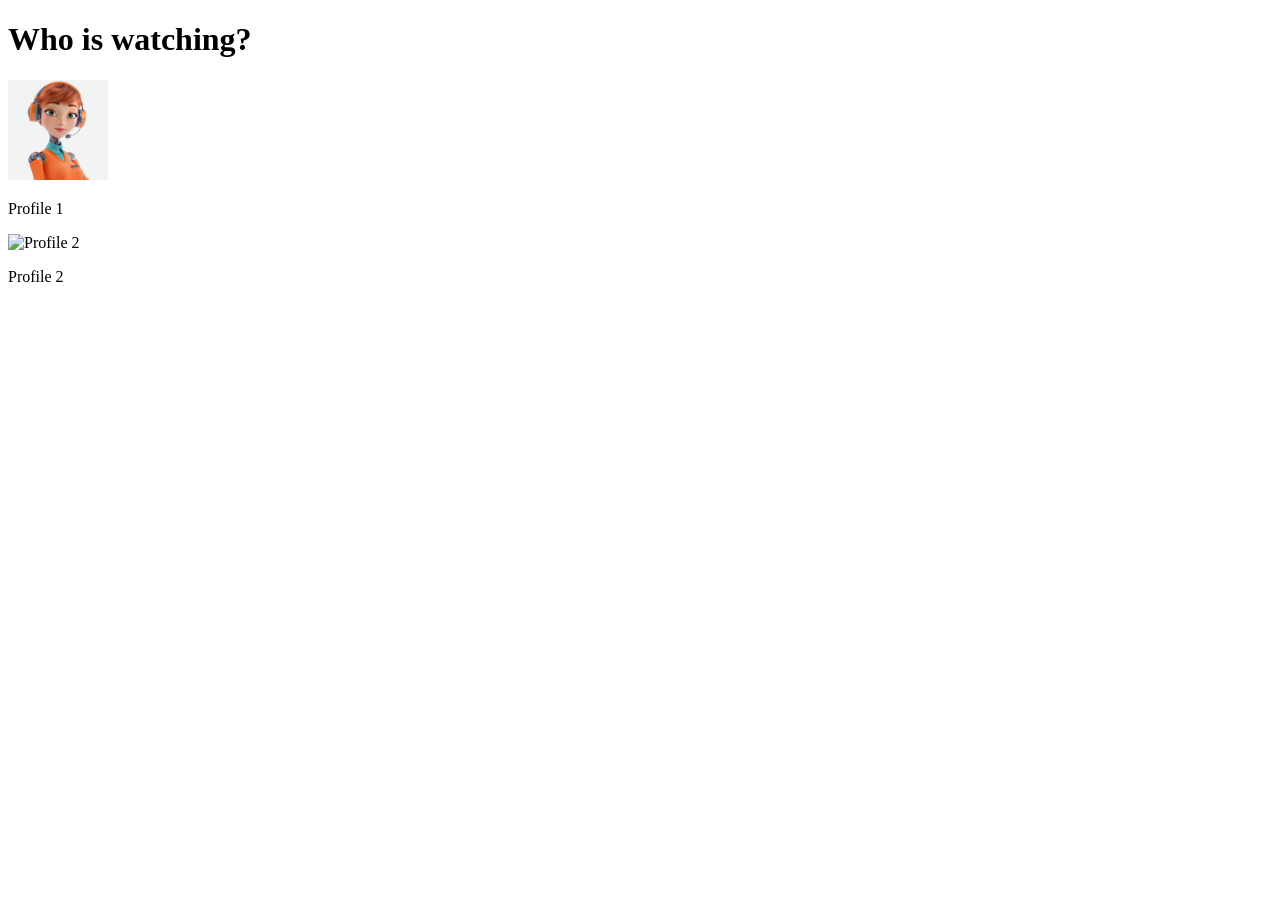
==== index.html @ 28feddbb "First commit" ====
<!DOCTYPE html>
<html lang="en">
<head>
    <meta charset="UTF-8">
    <meta name="viewport" content="width=device-width, initial-scale=1.0">
    <title>Gemflix</title>
</head>
<body>
    <main>
        <h1>Who is watching?</h1>
        <div class="profiles">
            <div class="profile">
                <img src="/assets/profile01.png" alt="Profile 1" style="width: 100px; height: 100px;">
                <p>Profile 1</p>
            </div>
            <div class="profile">
                <img src="/assets/profile02.png" alt="Profile 2" style="width: 100px; height: 100px;">
                <p>Profile 2</p>
            </div>
        </div>
    </main>
</body>
</html>
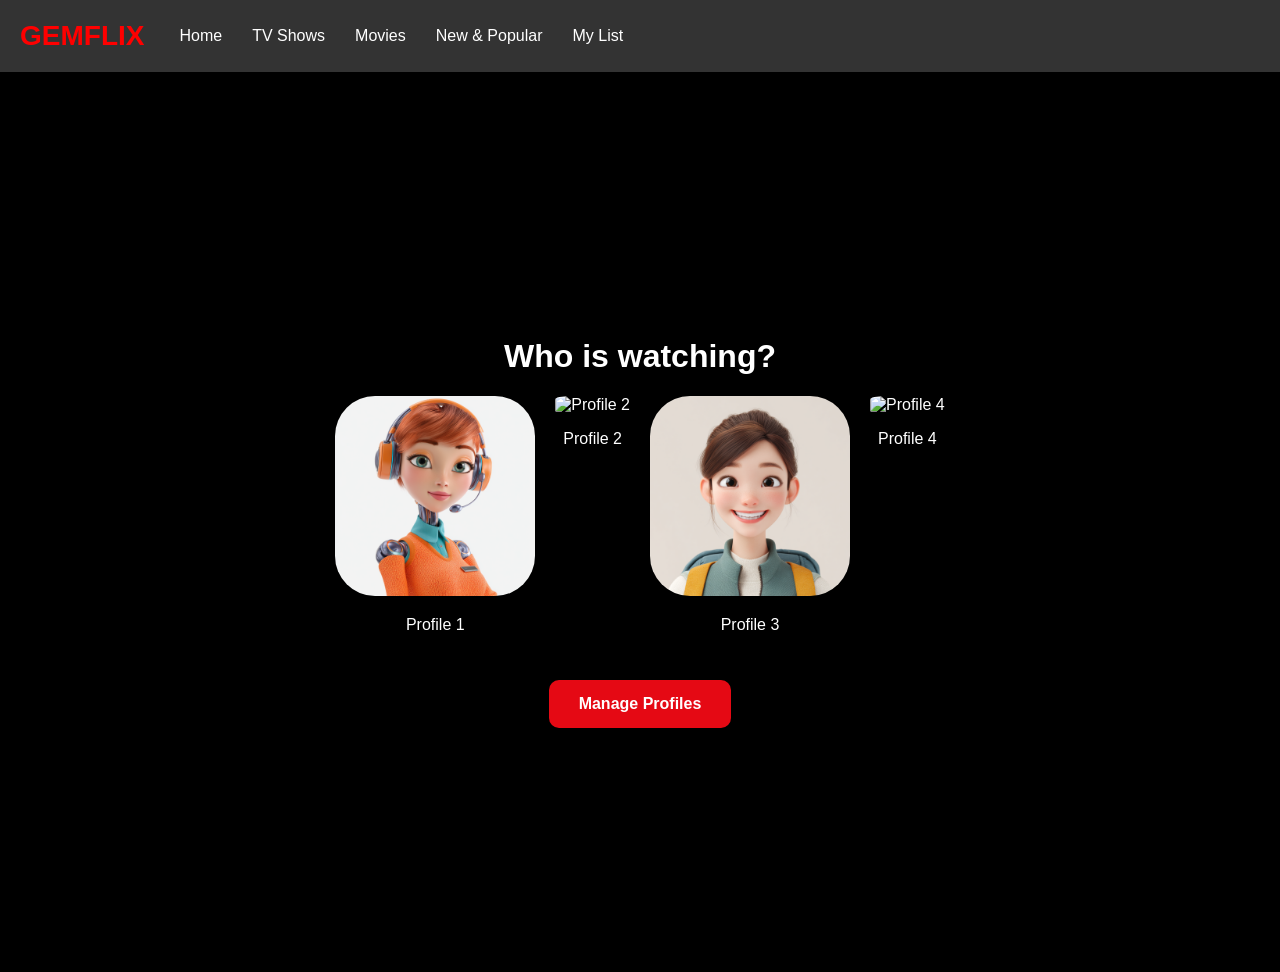
==== commit 2142fad5: "Index big update New top nav , fixed alignments and spacing" ====
--- a/index.html
+++ b/index.html
@@ -4,20 +4,41 @@
     <meta charset="UTF-8">
     <meta name="viewport" content="width=device-width, initial-scale=1.0">
     <title>Gemflix</title>
+    <link rel="stylesheet" href="style.css">
+    <link rel="stylesheet" href="gradient.css">
 </head>
 <body>
+    <nav>
+        <div class="logo">GEMFLIX</div>
+        <ul>
+            <li><a href="#">Home</a></li>
+            <li><a href="#">TV Shows</a></li>
+            <li><a href="#">Movies</a></li>
+            <li><a href="#">New & Popular</a></li>
+            <li><a href="#">My List</a></li>
+        </ul>
+    </nav>
     <main>
         <h1>Who is watching?</h1>
         <div class="profiles">
             <div class="profile">
-                <img src="/assets/profile01.png" alt="Profile 1" style="width: 100px; height: 100px;">
+                <img loading="lazy" src="/assets/profile01.png" alt="Profile 1" style="width: 200px; height: 200px;">
                 <p>Profile 1</p>
             </div>
             <div class="profile">
-                <img src="/assets/profile02.png" alt="Profile 2" style="width: 100px; height: 100px;">
+                <img loading="lazy" src="/assets/profile02.png" alt="Profile 2" style="width: 200px; height: 200px;">
                 <p>Profile 2</p>
             </div>
+            <div class="profile">
+                <img loading="lazy" src="/assets/profile03.png" alt="Profile 3" style="width: 200px; height: 200px;">
+                <p>Profile 3</p>
+            </div>
+            <div class="profile">
+                <img loading="lazy" src="/assets/profile04.png" alt="Profile 4" style="width: 200px; height: 200px;">
+                <p>Profile 4</p>
+            </div>
         </div>
+        <button class="manage-btn">Manage Profiles</button>
     </main>
 </body>
 </html>
--- a/style.css
+++ b/style.css
@@ -0,0 +1,76 @@
+        .profiles {
+            display: flex;
+            justify-content: center;
+            gap: 20px;
+        }
+        .profile img {
+            border-radius: 20%;
+        }
+        .profile p {
+            text-align: center;
+        }
+        .manage-btn {
+            margin-top: 30px;
+            padding: 15px 30px;
+            background-color: #e50914;
+            color: white;
+            border: none;
+            border-radius: 10px;
+            font-size: 16px;
+            font-weight: bold;
+            cursor: pointer;
+        }
+        .manage-btn:hover {
+            background-color: #c40812;
+        }
+        body {
+            margin: 0;
+            font-family: Arial, sans-serif;
+            background-color: black;
+            color: white;
+        }
+        h1 {
+            text-align: center;
+        }
+        main {
+            display: flex;
+            flex-direction: column;
+            justify-content: center;
+            align-items: center;
+            min-height: 100vh;
+        }
+        nav {
+            background-color: #333;
+            padding: 10px 0;
+        }
+        ul {
+            list-style-type: none;
+            margin: 0;
+            padding: 0;
+            display: flex;
+            justify-content: flex-start;
+        }
+        li {
+            margin: 0 0px;
+        }
+        a {
+            color: white;
+            text-decoration: none;
+            padding: 10px 15px;
+            display: block;
+        }
+        a:hover {
+            background-color: #555;
+            border-radius: 5px;
+        }
+        .logo {
+            color: red;
+            font-weight: bold;
+            font-size: 28px;
+            padding: 10px 20px;
+        }
+        nav {
+            display: flex;
+            justify-content: flex-start;
+            align-items: center;
+        }
--- a/gradient.css
+++ b/gradient.css
@@ -0,0 +1,14 @@
+body {
+    min-height: 100vh;
+    margin: 0;
+    background-color: black;
+    background-image:
+        radial-gradient(circle at 20% 20%, rgba(255, 0, 0, 0.8), transparent 45%),
+        radial-gradient(circle at 90% 10%, rgba(255, 0, 0, 0.6), transparent 35%),
+        radial-gradient(circle at 50% 50%, rgba(0, 0, 0, 1), rgba(10, 10, 10, 1) 60%),
+        linear-gradient(120deg, rgba(10, 10, 10, 0.95) 0%, rgba(0, 0, 0, 0.75) 50%, rgba(20, 0, 0, 0.5) 100%);
+    background-blend-mode: overlay;
+    background-repeat: no-repeat;
+    background-attachment: fixed;
+    background-size: cover;
+}
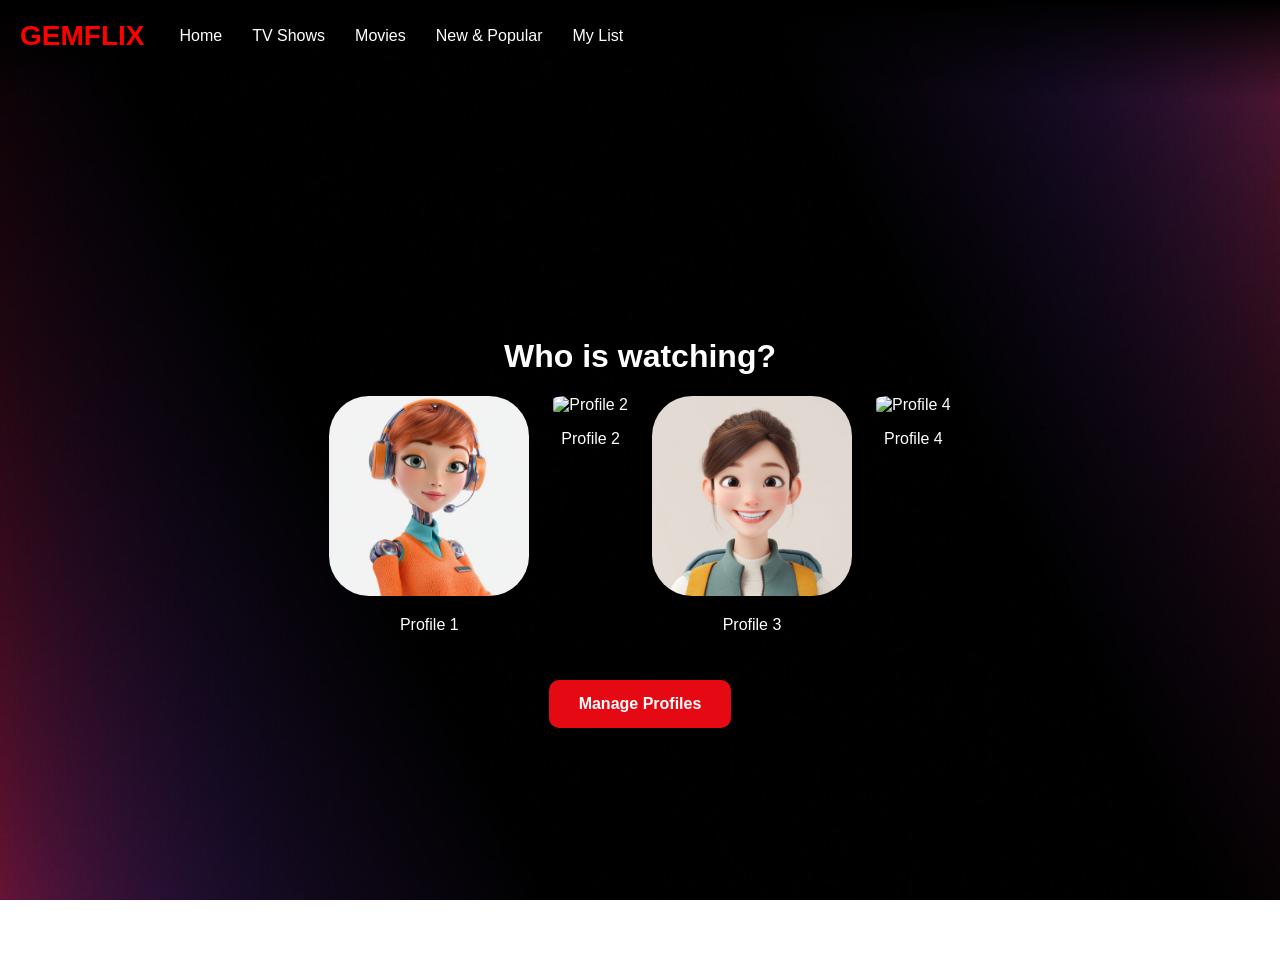
==== commit a04126cd: "Index UI updates" ====
--- a/index.html
+++ b/index.html
@@ -5,7 +5,15 @@
     <meta name="viewport" content="width=device-width, initial-scale=1.0">
     <title>Gemflix</title>
     <link rel="stylesheet" href="style.css">
-    <link rel="stylesheet" href="gradient.css">
+    <style>
+        body {
+            background-image: url('assets/background.png');
+            background-size: cover;
+            background-repeat: no-repeat;
+            background-attachment: fixed;
+            background-position: center;
+        }
+    </style>
 </head>
 <body>
     <nav>
--- a/style.css
+++ b/style.css
@@ -1,13 +1,20 @@
         .profiles {
             display: flex;
             justify-content: center;
-            gap: 20px;
+            gap: 24px;
         }
         .profile img {
             border-radius: 20%;
         }
         .profile p {
             text-align: center;
+        }
+        .profile img {
+            transition: transform 0.25s ease, box-shadow 0.25s ease;
+        }
+        .profile:hover img {
+            transform: scale(1.08);
+            box-shadow: 0 0 0 4px #e50914;
         }
         .manage-btn {
             margin-top: 30px;
@@ -26,7 +33,7 @@
         body {
             margin: 0;
             font-family: Arial, sans-serif;
-            background-color: black;
+            background-color: transparent;
             color: white;
         }
         h1 {
@@ -40,8 +47,20 @@
             min-height: 100vh;
         }
         nav {
-            background-color: #333;
+            position: relative;
+            background: transparent;
             padding: 10px 0;
+        }
+        nav::before {
+            content: "";
+            position: absolute;
+            top: 0;
+            left: 0;
+            width: 100%;
+            height: 100px;
+            background: linear-gradient(to bottom, rgba(0, 0, 0, 1) 0%, rgba(0, 0, 0, 0) 100%);
+            pointer-events: none;
+            z-index: -1;
         }
         ul {
             list-style-type: none;
